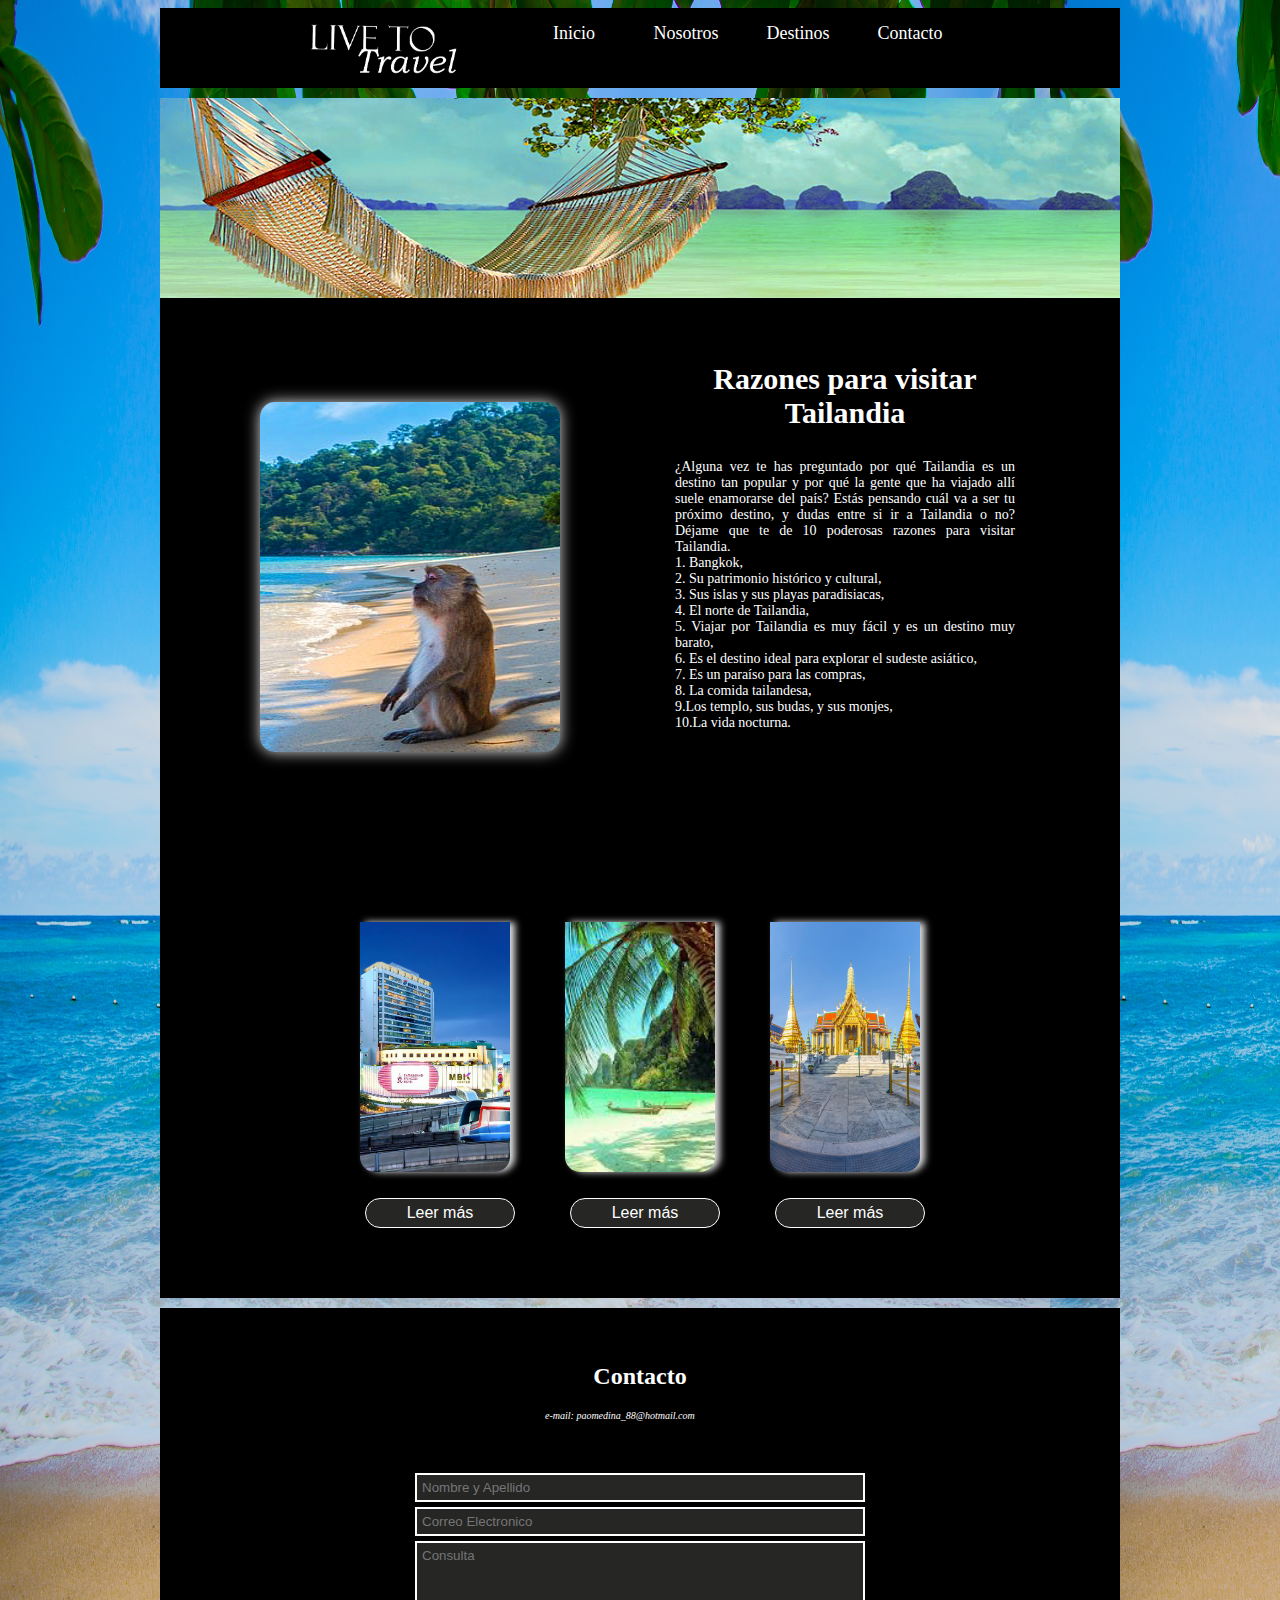
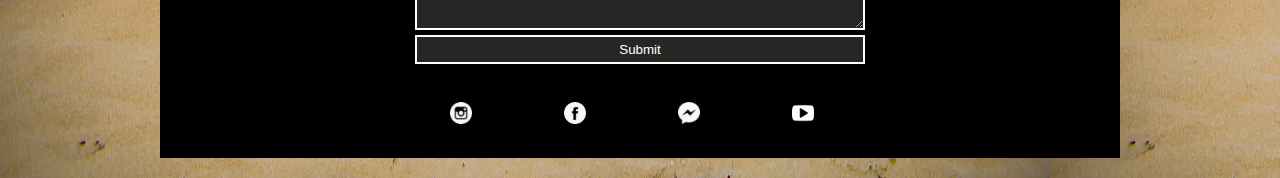
==== index.html @ 36bc2a65 "initial commit" ====
<!DOCTYPE html>
<html lang="en">

<head>
    <meta charset="UTF-8">
    <meta name="viewport" content="width=device-width, initial-scale=1.0">
    <meta http-equiv="X-UA-Compatible" content="ie=edge">
    <title>Página de Viaje</title>
    <link rel="stylesheet" type="text/css" href="estilo.css">
</head>

<body>
    <header id="cabecera">
        <div id="marca"><img src="./imagenes/marca.png" alt="Marca"></div>
        <nav id="botonera" class="menu">
            <ul>
                <li><a href="index.html">Inicio</a></li>
                <li><a href="nosotros.html">Nosotros</a></li>
                <li><a href="destinos.html">Destinos</a></li>
                <li><a href="index.html#contaco" title="ir al contaco">Contacto</a></li>
            </ul>
        </nav>
    </header>
    <section id="contenido">
        <aside id="imagen"><img src="./imagenes/imagen1.jpg" alt="Tailandia"></aside>
        <div id="imagen_izq"><img src="./imagenes/imgizq.png" alt="playa Tailandia"></div>
        <article id="texto_der">
            <h1>Razones para visitar Tailandia</h1>
            <p>¿Alguna vez te has preguntado por qué Tailandia es un destino tan popular y por qué la gente que ha
                viajado allí suele enamorarse del país? Estás pensando cuál va a ser tu próximo destino, y dudas entre
                si ir a Tailandia o no? Déjame que te de 10 poderosas razones para visitar Tailandia.
                <br>1. Bangkok,
                <br>2. Su patrimonio histórico y cultural,
                <br>3. Sus islas y sus playas paradisiacas,
                <br>4. El norte de Tailandia,
                <br>5. Viajar por Tailandia es muy fácil y es un destino muy barato,
                <br>6. Es el destino ideal para explorar el sudeste asiático,
                <br>7. Es un paraíso para las compras,
                <br>8. La comida tailandesa,
                <br>9.Los templo, sus budas, y sus monjes,
                <br>10.La vida nocturna.
            </p>
        </article>
        <section id="contenedor_izq">
            <div id="cont_izq_text">
                <h2>Bangkok</h2>
            </div>
            <div id="boton_izq"> <a href="#">Leer más</a></div> 
        </section>

        <section id="contenedor_cen">
            <div id="cont_cen_text">
                <h2>Playas</h2>
            </div>
            <div id="boton_cen"> <a href="#">Leer más</a></div> 
        </section>
        <section id="contenedor_der">
            <div id="cont_der_text">
                <h2>Templos</h2>
            </div>
            <div id="boton_der"> <a href="#">Leer más</a></div> 
        </section>

    </section>
    <footer>
            <article id="texto_contacto"><a id="contacto"></a>
            <h2>Contacto</h2>
            <a href="paomedina_88@hotmail.com"><p> e-mail: paomedina_88@hotmail.com</p></a>
        </article>
        <section id="contenedor_contacto">
            <div id="formulario">
                <form>
                    <input type="texto" name="nombre-apellido" placeholder="Nombre y Apellido" required>
                    <input type="email" name="correo" placeholder="Correo Electronico" required>
                    <textarea name="consulta" placeholder="Consulta" rows="5"></textarea>
                    <input type="submit">
                </form>
            </div>
        </section>
        <nav id="redes">
            <ul>
                <li><a href="#"><img src="./imagenes/instagram-blanco.png" alt="Instagram"></a></li>
                <li><a href="#"><img src="./imagenes/facebook-blanco.png" alt="facebook"></a></li>
                <li><a href="#"><img src="./imagenes/messenger-blanco.png" alt="messenger"></a></li>
                <li><a href="#"><img src="./imagenes/youtube-blanco.png" alt="youtube"></a></li>


            </ul>
        </nav>
    </footer>

</body>

</html>
---- estilo.css ----
body {
    background-size: 1050px 1800px;
    background-image: url(./imagen-fondo/background-2413074.jpg);
    font-family:Cambria, Cochin, Georgia, Times, 'Times New Roman', serif;
}
    
header { 
    width: 960px;
    height: 80px;
    background-color: rgb(0, 0, 0);
    margin-right: auto;
    margin-left: auto; 
    margin-bottom: 10px;
}
#marca {
    width: 150px;
    height: 80px;
    background-color: rgb(0, 0, 0);
    margin-left: 150px;
    float: left;
}
#marca img {
    width: 190px;
    height: 80px;
    margin-top: 10px;
}
nav {
    width:450px;
    height: 80px;
    background-color: rgb(0, 0, 0);
    margin-right: 150px;
    float:right;
    font-style: bold;
}
ul {
    margin: 0;
    padding: 0;
    list-style-type: none;
}
li a {
    width:108px;
    height: 80px;
    text-decoration: none;
    font-size: 18px; 
    line-height:50px;
    font-weight: italic; 
}
.menu li {
    display: inline;
}
.menu li a {   
    display:inline-block;    
    background-color: rgb(0, 0, 0);
    color: rgb(255, 255, 255);
    margin-bottom: 5px;
    text-align: center;
    border:none;
}
.menu li a:hover{
    background-color: rgba(255, 255, 255, 0.322);
 }
section {
    width: 960px;
    height: 1200px;
    background-color: rgb(0, 0, 0);
    margin-left: auto;
    margin-right: auto;
}
aside img {
    width: 960px;
    height:200px;
}
#imagen_izq img {
    width: 300px;
    height: 350px;
    background-color: rgb(0, 0, 0);
    margin-left: 100px;
    margin-top: 100px;
    margin-bottom: 70px;
    float: left;
    border-radius: 15px;
    box-shadow: 0px 0px 15px rgba(255, 255, 255, 0.876);
}
#texto_der {
    width: 350px;
    height: 450px;
    background-color: rgb(0, 0, 0);
    margin-right: 100px;
    margin-top: 50px;
    margin-bottom: 20px;
    float: right;
    color: white;
    box-sizing: border-box;
}
#texto_der h1 {
margin: 0px;
padding: 10px;
text-align: center;
font-size: 30px;
}
#texto_der p {   
padding: 5px;
text-align: justify;
font-size: 14px;
}
#contenedor_izq {
    width: 150px;
    height: 250px;
    background-color: rgb(0, 0, 0);
    margin-left: 200px;
    margin-top: 100px;
    margin-bottom: 100px;
    float: left;
    box-sizing: border-box;
    background-image: url("imagenes/bangkok1_edited.jpg");
    background-size: 150px 250px;
    border-radius: 0px 0px 15px 15px;
    box-shadow: 5px 0px 7px rgba(255, 255, 255, 0.876);
}
#cont_izq_text {
    color:white;
    text-align: center;
    font-size: 10px;
    margin-top:0px;
    padding: 2px;
    background-color: rgba(68, 68, 67, 0.438);
    opacity: 0;
}
#contenedor_izq:hover #cont_izq_text {
opacity: 1;
}
#boton_izq {
    display: block;
    margin-top: 230px;
    margin-bottom: 5px;
    margin-left: 5px;
    padding: 5px;
    width: 150px;
    box-sizing: border-box;
    background-color:rgba(93, 93, 90, 0.411);
    color: white;
    font-family: 'Franklin Gothic Medium', 'Arial Narrow', Arial, sans-serif;
    border-radius: 15px;
    text-align: center;
    border: 1px white solid;
    
}
#boton_izq a {
    text-decoration: none;
    color: white;
}
#boton_izq a:hover {
    opacity: 0.5;  
}
#contenedor_cen {
    width: 150px;
    height: 250px;
    background-color: rgb(0, 0, 0);
    margin-left: 55px;
    margin-top: 100px;
    margin-bottom: 100px;
    float: left;
    box-sizing: border-box;
    background-image: url("imagenes/playa_edited.jpg");
    background-size: 150px 250px;
    border-radius: 0px 0px 15px 15px;
    box-shadow: 5px 0px 7px rgba(255, 255, 255, 0.876);
}
#cont_cen_text {
    color:white;
    text-align: center;
    font-size: 10px;
    margin-top:0px;
    padding: 2px;
    background-color: rgba(68, 68, 67, 0.438);
    opacity: 0;
}
#contenedor_cen:hover #cont_cen_text {
    opacity: 1;
    }
#boton_cen {
     display: block;
     margin-top: 230px;
     margin-bottom: 5px;
     margin-left: 5px;
     padding: 5px;
     width: 150px;
     box-sizing: border-box;
     background-color:rgba(93, 93, 90, 0.411);
     color: white;
     font-family: 'Franklin Gothic Medium', 'Arial Narrow', Arial, sans-serif;
     border-radius: 15px;
     text-align: center;
     border: 1px white solid;
        
    }
    #boton_cen a {
        text-decoration: none;
        color: white;
    }
    #boton_cen a:hover {
        opacity: 0.5;
    }
#contenedor_der {
    width: 150px;
    height: 250px;
    background-color: rgb(0, 0, 0);
    margin-left: 55px;
    margin-right:200px; 
    margin-top: 100px;
    margin-bottom: 100px;
    float:right;
    box-sizing: border-box;
    background-image: url("imagenes/templo_edited.jpg");
    background-size: 150px 250px;
    border-radius: 0px 0px 15px 15px;
    box-shadow: 5px 0px 7px rgba(255, 255, 255, 0.876);
}
#cont_der_text {
    color:white;
    text-align: center;
    font-size: 10px;
    margin-top:0px;
    padding: 2px;
    background-color: rgba(68, 68, 67, 0.438);
    opacity: 0;  
}
#contenedor_der:hover #cont_der_text {
    opacity: 1;
}
 #boton_der {
    display: block;
    margin-top: 230px;
    margin-bottom: 5px;
    margin-left: 5px;
    padding: 5px;
    width: 150px;
    box-sizing: border-box;
    background-color:rgba(93, 93, 90, 0.411);
    color: white;
    font-family: 'Franklin Gothic Medium', 'Arial Narrow', Arial, sans-serif;
    border-radius: 15px;
    text-align: center;
    border: 1px white solid;
        
    }
    #boton_der a {
        text-decoration: none;
        color: white;
    }
    #boton_der a:hover {
        opacity: 0.5;
    }

#cont-dest {
    color: white;
    background-color:rgba(255, 255, 255, 0.322);
    width: 960px;
    height: 50px;
    box-sizing: border-box;
}
#cont-dest h2 {
    margin-top:10px;
    margin-bottom: auto;
    margin-left: 15px;
    padding: 5px;
}
#destino, #video {
    width: 50%;
    float: left;
}
#video {
 margin-top: 0px;
 margin-left: 20px;
}
#destino {
    color: white;
    font-size: 15px;
    width: 400px;
    box-sizing: border-box;
    padding: 10px;
    margin-left: 25px;
    float: left;
    
}
#galeria{
    width: 960px;
    height: 350px;
    float: left;
    margin-top: 50px;
}
#cont_foto_1{
    width: 280px;
    height: 200px;
    margin-bottom: 50px;
    margin-left: 20px;
    margin-right:10px;
    margin-top: 35px;
    background-image:url("imagenes/cont_1_edited.jpg");
    background-size: 280px 200px;
    float: left;
    box-sizing: border-box;
    border-radius: 15px;
    box-shadow: 5px 0px 5px rgba(255, 255, 255, 0.876);

}
#cont_foto_1 img {
    border-radius: 15px;
    box-shadow: 5px 0px 5px rgba(255, 255, 255, 0.876);
   
}
#cont_info_1{
    color:white;
    background-color: rgba(68, 68, 67, 0.705);
    width: 280px;
    height: 200px;
    float: left;
    box-sizing: border-box;
    border-radius: 15px;
    text-align: center;
    opacity: 0;
}
#cont_foto_1:hover #cont_info_1{
    opacity: 1;
}

#boton_cont_1 a {
    text-decoration: none;
    color: white;
}
#cont_foto_2{
    width: 280px;
    height: 200px;
    margin-bottom: 50px;
    margin-left: 20px;
    margin-right:10px;
    margin-top: 35px;
    background-image:url("imagenes/cont_2_edited.jpg");
    background-size: 280px 200px;
    float: left;
    box-sizing: border-box;
    border-radius: 15px;
    box-shadow: 5px 0px 5px rgba(255, 255, 255, 0.876);
}
#cont_foto_2 img {
    border-radius: 15px;
    box-shadow: 5px 0px 5px rgba(255, 255, 255, 0.876);
}
#cont_info_2{
    color:white;
    background-color: rgba(68, 68, 67, 0.705);
    width: 280px;
    height: 200px;
    float: left;
    box-sizing: border-box;
    border-radius: 15px;
    text-align: center;
    opacity: 0;
}
#cont_foto_2:hover #cont_info_2{
    opacity: 1;
}

#boton_cont_2 a {
    text-decoration: none;
    color: white;
}
   
#cont_foto_3{
    width: 280px;
    height: 200px;
    margin-bottom: 50px;
    margin-left: 10px;
    margin-right:30px;
    margin-top: 35px;
    background-image:url("imagenes/cont_3_edited.jpg");
    background-size: 280px 200px;
    float: right;
    box-sizing: border-box;
    border-radius: 15px;
    box-shadow: 5px 0px 5px rgba(255, 255, 255, 0.876);
}
#cont_foto_3 img {
    border-radius: 15px;
    box-shadow: 5px 0px 5px rgba(255, 255, 255, 0.876);
}
#cont_info_3{
    color:white;
    background-color: rgba(68, 68, 67, 0.705);
    width: 280px;
    height: 200px;
    float: right;
    box-sizing: border-box;
    border-radius: 15px;
    text-align: center;
    opacity: 0;
}
#cont_foto_3:hover #cont_info_3{
    opacity: 1;
}

#boton_cont_3 a {
    text-decoration: none;
    color: white;
}

footer {   
    width: 960px;
    height: 450px;
    background-color: rgb(0, 0, 0);
    margin-left: auto;
    margin-right: auto;
    margin-top: 10px;
}
#texto_contacto {
    width:200px;
    height: 100px;
    background-color: rgb(0, 0, 0);
    margin-left: 380px;
    margin-right: 380px;
    margin-top: 50px;
    float: left;
    color: white;
    box-sizing: border-box;
}
#texto_contacto h2 {
    padding: 5px;
    text-align: center;
    margin: 0px;
    font-style: normal;
}
#texto_contacto p {
    padding: 5px;
    text-align: justify;
    font-size: 10px;
    font-style: italic;
    text-decoration: none;
    color: white;
}
#texto_contacto a {
    text-decoration: none;
}
#contenedor_contacto {
    width: 460px;
    height: 200px;
    background-color:black;
    margin-left: 250px;
    margin-right: 250px;
    margin-top: 10px;
    float: left;
}
#formulario{
    width: 500px;
    height: 200px;
}
input, textarea {
    display: block;
    margin-top: 5px;
    margin-bottom: 5px;
    margin-left: 5px;
    padding: 5px;
    width: 450px;
    box-sizing: border-box;
    background-color:rgba(93, 93, 90, 0.411);
    border: 2px white solid;
    color: white;
    font-family: 'Franklin Gothic Medium', 'Arial Narrow', Arial, sans-serif;
}
input[type=submit]:hover {
    background-color: rgba(255, 255, 255, 0.322);
}
#redes {
    width: 460px;
    height: 50px;
    background-color:  rgba(0, 0, 0, 0.712);
    margin-left: 250px;
    margin-right: 250px;
    margin-top: 20px;
    float:left;
    box-sizing: border-box;
}
#redes img {
    width: 22px; 
}
#redes li {
    display: inline;
    clear: both;
}
#redes li a {   
    display:inline-block;
    clear:both;
    width: 65px;
    padding: 5px;
    padding-left:40px;
}
#redes img:hover {
width: 26px;
}
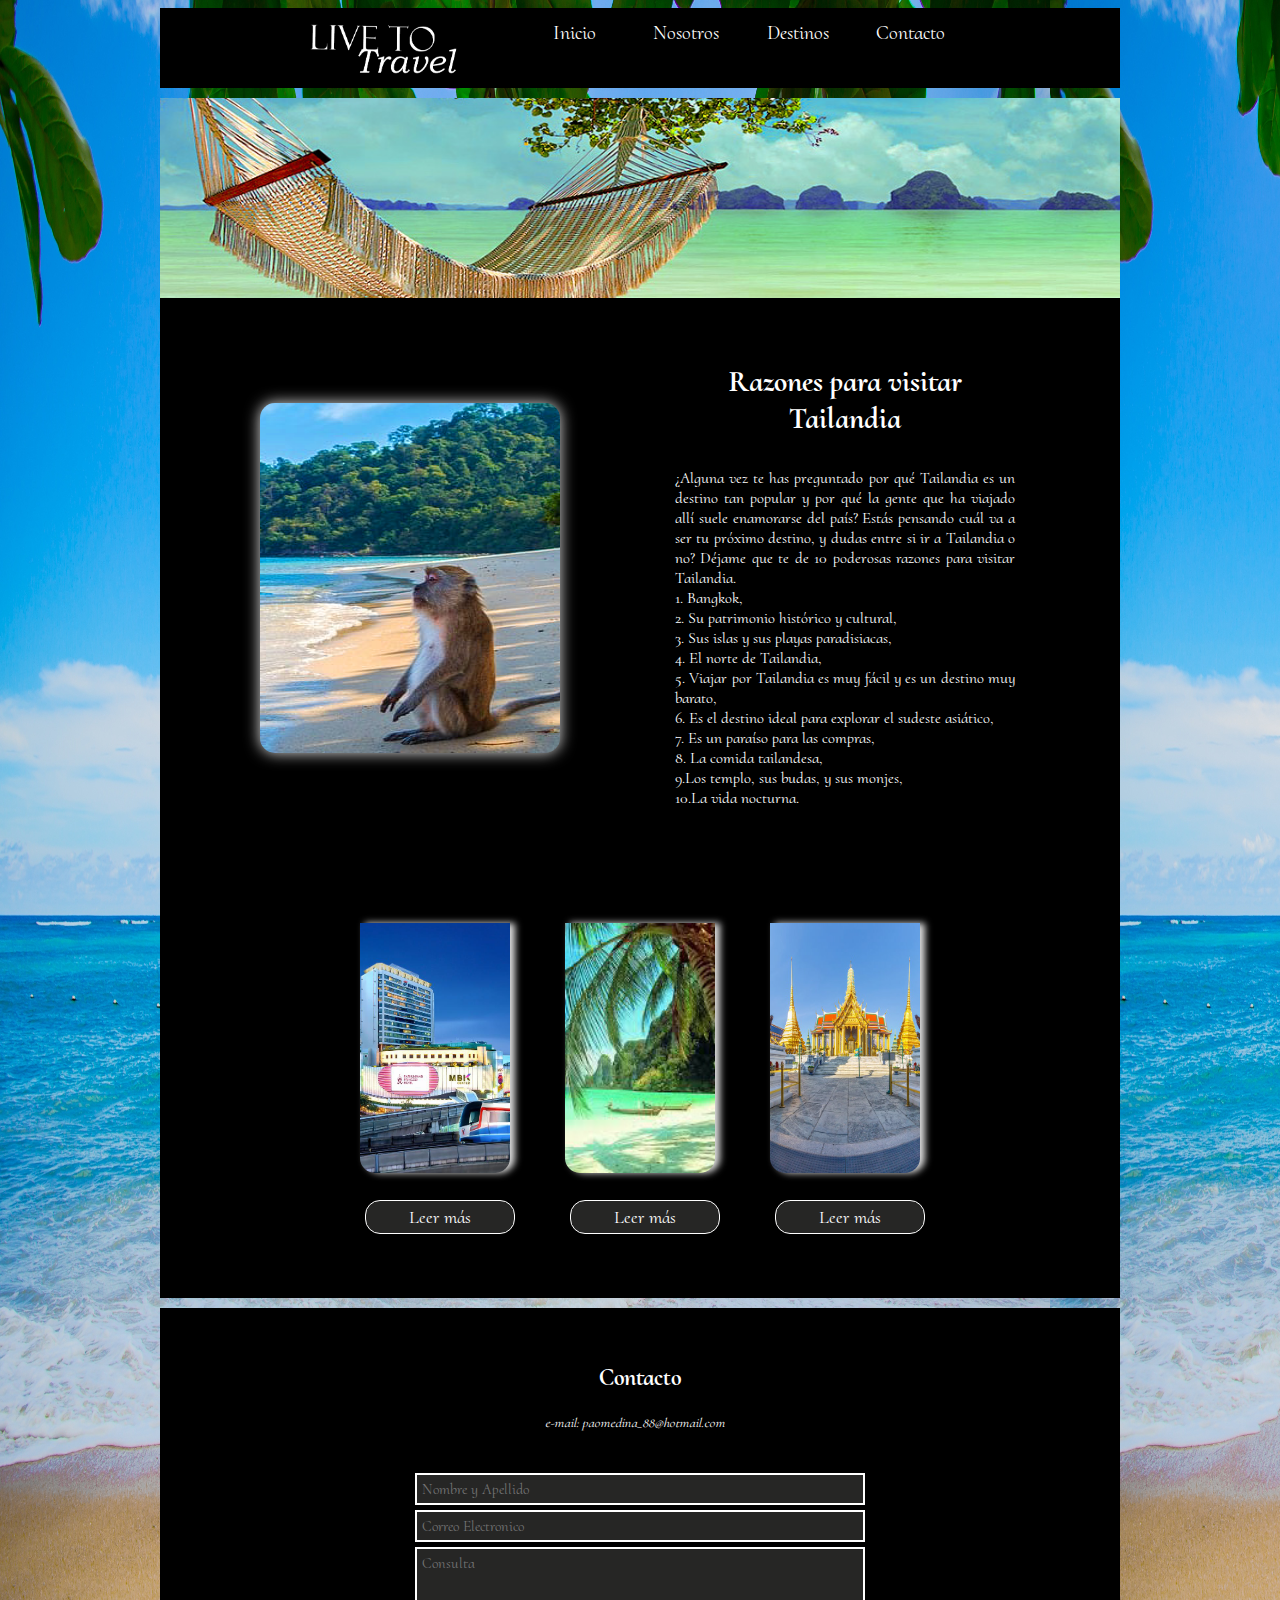
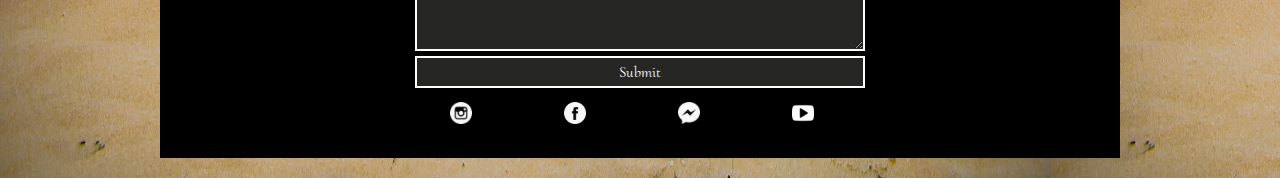
==== commit d9a690c7: "antes de responsive" ====
--- a/index.html
+++ b/index.html
@@ -7,6 +7,7 @@
     <meta http-equiv="X-UA-Compatible" content="ie=edge">
     <title>Página de Viaje</title>
     <link rel="stylesheet" type="text/css" href="estilo.css">
+    <link href="https://fonts.googleapis.com/css?family=Cormorant+Upright&display=swap" rel="stylesheet">
 </head>
 
 <body>
@@ -17,7 +18,7 @@
                 <li><a href="index.html">Inicio</a></li>
                 <li><a href="nosotros.html">Nosotros</a></li>
                 <li><a href="destinos.html">Destinos</a></li>
-                <li><a href="index.html#contaco" title="ir al contaco">Contacto</a></li>
+                <li><a href="index.html#contacto" title="ir al contaco">Contacto</a></li>
             </ul>
         </nav>
     </header>
@@ -45,29 +46,31 @@
             <div id="cont_izq_text">
                 <h2>Bangkok</h2>
             </div>
-            <div id="boton_izq"> <a href="#">Leer más</a></div> 
+            <div id="boton_izq"> <a href="#">Leer más</a></div>
         </section>
 
         <section id="contenedor_cen">
             <div id="cont_cen_text">
                 <h2>Playas</h2>
             </div>
-            <div id="boton_cen"> <a href="#">Leer más</a></div> 
+            <div id="boton_cen"> <a href="#">Leer más</a></div>
         </section>
         <section id="contenedor_der">
             <div id="cont_der_text">
                 <h2>Templos</h2>
             </div>
-            <div id="boton_der"> <a href="#">Leer más</a></div> 
+            <div id="boton_der"> <a href="#">Leer más</a></div>
         </section>
 
     </section>
     <footer>
-            <article id="texto_contacto"><a id="contacto"></a>
+        <article id="texto_contacto"><a id="contacto"></a>
             <h2>Contacto</h2>
-            <a href="paomedina_88@hotmail.com"><p> e-mail: paomedina_88@hotmail.com</p></a>
+            <a href="paomedina_88@hotmail.com">
+                <p> e-mail: paomedina_88@hotmail.com</p>
+            </a>
         </article>
-        <section id="contenedor_contacto">
+        <section id="contenedor_contacto"><a name= "contacto"></a>
             <div id="formulario">
                 <form>
                     <input type="texto" name="nombre-apellido" placeholder="Nombre y Apellido" required>
--- a/estilo.css
+++ b/estilo.css
@@ -1,9 +1,8 @@
 body {
     background-size: 1050px 1800px;
     background-image: url(./imagen-fondo/background-2413074.jpg);
-    font-family:Cambria, Cochin, Georgia, Times, 'Times New Roman', serif;
-}
-    
+    font-family: 'Cormorant Upright', serif;
+}   
 header { 
     width: 960px;
     height: 80px;
@@ -41,9 +40,9 @@
     width:108px;
     height: 80px;
     text-decoration: none;
-    font-size: 18px; 
+    font-size: 20px; 
     line-height:50px;
-    font-weight: italic; 
+    font-weight: italic;
 }
 .menu li {
     display: inline;
@@ -90,7 +89,7 @@
     margin-bottom: 20px;
     float: right;
     color: white;
-    box-sizing: border-box;
+    box-sizing: border-box
 }
 #texto_der h1 {
 margin: 0px;
@@ -101,21 +100,22 @@
 #texto_der p {   
 padding: 5px;
 text-align: justify;
-font-size: 14px;
+font-size: 16px;
+font-style: normal;
 }
 #contenedor_izq {
-    width: 150px;
-    height: 250px;
-    background-color: rgb(0, 0, 0);
-    margin-left: 200px;
-    margin-top: 100px;
-    margin-bottom: 100px;
-    float: left;
-    box-sizing: border-box;
-    background-image: url("imagenes/bangkok1_edited.jpg");
-    background-size: 150px 250px;
-    border-radius: 0px 0px 15px 15px;
-    box-shadow: 5px 0px 7px rgba(255, 255, 255, 0.876);
+width: 150px;
+height: 250px;
+background-color: rgb(0, 0, 0);
+margin-left: 200px;
+margin-top: 100px;
+margin-bottom: 100px;
+float: left;
+box-sizing: border-box;
+background-image: url("imagenes/bangkok1_edited.jpg");
+background-size: 150px 250px;
+border-radius: 0px 0px 15px 15px;
+box-shadow: 5px 0px 7px rgba(255, 255, 255, 0.876);
 }
 #cont_izq_text {
     color:white;
@@ -127,7 +127,7 @@
     opacity: 0;
 }
 #contenedor_izq:hover #cont_izq_text {
-opacity: 1;
+    opacity: 1;
 }
 #boton_izq {
     display: block;
@@ -139,11 +139,11 @@
     box-sizing: border-box;
     background-color:rgba(93, 93, 90, 0.411);
     color: white;
-    font-family: 'Franklin Gothic Medium', 'Arial Narrow', Arial, sans-serif;
+    font-family: 'Cormorant Upright', serif;
+    font-size: 18px;
     border-radius: 15px;
     text-align: center;
     border: 1px white solid;
-    
 }
 #boton_izq a {
     text-decoration: none;
@@ -177,7 +177,7 @@
 }
 #contenedor_cen:hover #cont_cen_text {
     opacity: 1;
-    }
+}
 #boton_cen {
      display: block;
      margin-top: 230px;
@@ -188,19 +188,19 @@
      box-sizing: border-box;
      background-color:rgba(93, 93, 90, 0.411);
      color: white;
-     font-family: 'Franklin Gothic Medium', 'Arial Narrow', Arial, sans-serif;
+     font-family: 'Cormorant Upright', serif;
+     font-size: 18px;
      border-radius: 15px;
      text-align: center;
-     border: 1px white solid;
-        
-    }
-    #boton_cen a {
-        text-decoration: none;
-        color: white;
-    }
-    #boton_cen a:hover {
-        opacity: 0.5;
-    }
+     border: 1px white solid;       
+}
+#boton_cen a {
+    text-decoration: none;
+    color: white;
+}
+#boton_cen a:hover {
+    opacity: 0.5;
+}
 #contenedor_der {
     width: 150px;
     height: 250px;
@@ -238,20 +238,19 @@
     box-sizing: border-box;
     background-color:rgba(93, 93, 90, 0.411);
     color: white;
-    font-family: 'Franklin Gothic Medium', 'Arial Narrow', Arial, sans-serif;
+    font-family: 'Cormorant Upright', serif;
+    font-size: 18px;
     border-radius: 15px;
     text-align: center;
     border: 1px white solid;
-        
-    }
-    #boton_der a {
-        text-decoration: none;
-        color: white;
-    }
-    #boton_der a:hover {
-        opacity: 0.5;
-    }
-
+}
+ #boton_der a {
+    text-decoration: none;
+    color: white;
+}
+#boton_der a:hover {
+    opacity: 0.5;
+}
 #cont-dest {
     color: white;
     background-color:rgba(255, 255, 255, 0.322);
@@ -275,39 +274,36 @@
 }
 #destino {
     color: white;
-    font-size: 15px;
+    font-size: 16px;
     width: 400px;
     box-sizing: border-box;
     padding: 10px;
     margin-left: 25px;
-    float: left;
-    
+    float: left;   
 }
 #galeria{
     width: 960px;
-    height: 350px;
+    height: 300px;
     float: left;
     margin-top: 50px;
 }
 #cont_foto_1{
     width: 280px;
     height: 200px;
-    margin-bottom: 50px;
+    margin-bottom: 30px;
     margin-left: 20px;
     margin-right:10px;
-    margin-top: 35px;
+    margin-top: 15px;
     background-image:url("imagenes/cont_1_edited.jpg");
     background-size: 280px 200px;
     float: left;
     box-sizing: border-box;
     border-radius: 15px;
     box-shadow: 5px 0px 5px rgba(255, 255, 255, 0.876);
-
 }
 #cont_foto_1 img {
     border-radius: 15px;
-    box-shadow: 5px 0px 5px rgba(255, 255, 255, 0.876);
-   
+    box-shadow: 5px 0px 5px rgba(255, 255, 255, 0.876); 
 }
 #cont_info_1{
     color:white;
@@ -323,7 +319,6 @@
 #cont_foto_1:hover #cont_info_1{
     opacity: 1;
 }
-
 #boton_cont_1 a {
     text-decoration: none;
     color: white;
@@ -331,10 +326,10 @@
 #cont_foto_2{
     width: 280px;
     height: 200px;
-    margin-bottom: 50px;
+    margin-bottom: 30px;
     margin-left: 20px;
     margin-right:10px;
-    margin-top: 35px;
+    margin-top: 15px;
     background-image:url("imagenes/cont_2_edited.jpg");
     background-size: 280px 200px;
     float: left;
@@ -346,7 +341,7 @@
     border-radius: 15px;
     box-shadow: 5px 0px 5px rgba(255, 255, 255, 0.876);
 }
-#cont_info_2{
+#cont_info_2 {
     color:white;
     background-color: rgba(68, 68, 67, 0.705);
     width: 280px;
@@ -357,22 +352,20 @@
     text-align: center;
     opacity: 0;
 }
-#cont_foto_2:hover #cont_info_2{
-    opacity: 1;
-}
-
+#cont_foto_2:hover #cont_info_2 {
+    opacity: 1;
+}
 #boton_cont_2 a {
     text-decoration: none;
     color: white;
 }
-   
-#cont_foto_3{
+#cont_foto_3 {
     width: 280px;
     height: 200px;
-    margin-bottom: 50px;
+    margin-bottom: 30px;
     margin-left: 10px;
     margin-right:30px;
-    margin-top: 35px;
+    margin-top: 15px;
     background-image:url("imagenes/cont_3_edited.jpg");
     background-size: 280px 200px;
     float: right;
@@ -384,7 +377,7 @@
     border-radius: 15px;
     box-shadow: 5px 0px 5px rgba(255, 255, 255, 0.876);
 }
-#cont_info_3{
+#cont_info_3 {
     color:white;
     background-color: rgba(68, 68, 67, 0.705);
     width: 280px;
@@ -398,12 +391,165 @@
 #cont_foto_3:hover #cont_info_3{
     opacity: 1;
 }
-
 #boton_cont_3 a {
     text-decoration: none;
     color: white;
 }
-
+#nosotros_text {
+    color: white;
+    margin-top: 25px;
+    margin-left: 30px;
+    margin-right: 30px;
+    margin-bottom: 10px;
+    font-size: 17px;
+    text-align: justify;
+}
+#nosotros_text_2{
+    color: white;
+    margin-top: 5px;
+    margin-left: 30px;
+    margin-right: 30px;
+    margin-bottom: 5px;
+    font-size: 17px;
+    text-align: justify;
+}
+#nosotros_text_3 {
+    color: white;
+    margin-top: 5px;
+    margin-left: 30px;
+    margin-right: 30px;
+    margin-bottom: 5px;
+    font-size: 17px;
+    text-align: justify;
+}
+#nos_foto_izq {
+    background-image: url(./imagenes/leo2_edited.jpg);
+    background-size: 400px 200px;
+    float: left;
+    width: 400px;
+    height:200px ;
+    margin-top: 25px;
+    margin-left: 40px;
+    margin-bottom: 20px;
+    box-sizing: border-box;
+    border-radius: 15px;
+    box-shadow: 5px 0px 5px rgba(255, 255, 255, 0.876);
+}
+#nos_info_1 {
+    color:rgb(255, 255, 255);
+    background-color: rgba(68, 68, 67, 0.705);
+    width: 400px;
+    height: 200px;
+    float: left;
+    box-sizing: border-box;
+    border-radius: 15px;
+    text-align: center;
+    opacity: 0;
+}
+#nos_foto_izq:hover #nos_info_1{
+    opacity: 1;
+}
+#nos_info_1 p {
+    margin-left:5px;
+    margin-right: 5px;
+    font-style: italic;
+    margin-top: 100px;
+}
+#nos_foto_der {
+    background-image: url(./imagenes/pao3_edited.jpg);
+    background-size: 400px 200px;
+    float: left;
+    width: 400px;
+    height:200px ;
+    margin-top: 25px;
+    margin-left: 70px;
+    margin-bottom: 20px;
+    margin-right: 40px;
+    box-sizing: border-box;
+    border-radius: 15px;
+    box-shadow: 5px 0px 5px rgba(255, 255, 255, 0.876);
+}
+#nos_info_2 {
+    color:rgb(255, 255, 255);
+    background-color: rgba(68, 68, 67, 0.705);
+    width: 400px;
+    height: 200px;
+    float: left;
+    box-sizing: border-box;
+    border-radius: 15px;
+    text-align: center;
+    opacity: 0;
+}
+#nos_foto_der:hover #nos_info_2 {
+    opacity: 1;
+}
+#nos_info_2 p {
+    margin-left:5px;
+    margin-right: 5px;
+    font-style: italic;
+    margin-top: 100px;
+}
+#nos_fotos {
+    width: 960px;
+    height: 200px;
+    margin-bottom: 20px;
+    margin-left: 20px;
+    margin-top: 30px;
+    float: left;
+    box-sizing: border-box;
+    display: block;
+}
+#nos_foto1 {
+    background-image: url(./imagenes/8_edited.jpg);
+    background-size: 150px 200px;
+    width: 150px;
+    height: 200px;
+    float: left;
+    margin-left: 20px;
+    margin-bottom: 20px;
+    margin-right: 16px;
+    border-radius: 15px;
+}
+#nos_foto2 {
+    background-image: url(./imagenes/7_edited.jpg);
+    background-size: 150px 200px;
+    width: 150px;
+    height: 200px;
+    float: left;
+    border-radius: 15px;
+    margin-right: 16px;
+    margin-left: 16px;
+}
+#nos_foto3 {
+    background-image: url(./imagenes/1edited.jpg);
+    background-size: 150px 200px;
+    width: 150px;
+    height: 200px;
+    float: left;
+    border-radius: 15px;
+    margin-right: 16px;
+    margin-left: 16px
+}
+#nos_foto4 {
+    background-image: url(./imagenes/2_edited.jpg);
+    background-size: 150px 200px;
+    width: 150px;
+    height: 200px;
+    float: left;
+    border-radius: 15px;
+    margin-left: 16px;
+    margin-right: 16px;
+}
+#nos_foto5 {
+    background-image: url(./imagenes/5_edited.jpg);
+    background-size: 150px 200px;
+    width: 150px;
+    height: 200px;
+    float: left;
+    border-radius: 15px;
+    margin-left: 16px;
+    margin-right: 20px;
+}
 footer {   
     width: 960px;
     height: 450px;
@@ -432,7 +578,7 @@
 #texto_contacto p {
     padding: 5px;
     text-align: justify;
-    font-size: 10px;
+    font-size: 13px;
     font-style: italic;
     text-decoration: none;
     color: white;
@@ -464,7 +610,9 @@
     background-color:rgba(93, 93, 90, 0.411);
     border: 2px white solid;
     color: white;
-    font-family: 'Franklin Gothic Medium', 'Arial Narrow', Arial, sans-serif;
+    font-family: 'Cormorant Upright', serif;
+    font-style: bold;
+    font-size: 15px;
 }
 input[type=submit]:hover {
     background-color: rgba(255, 255, 255, 0.322);
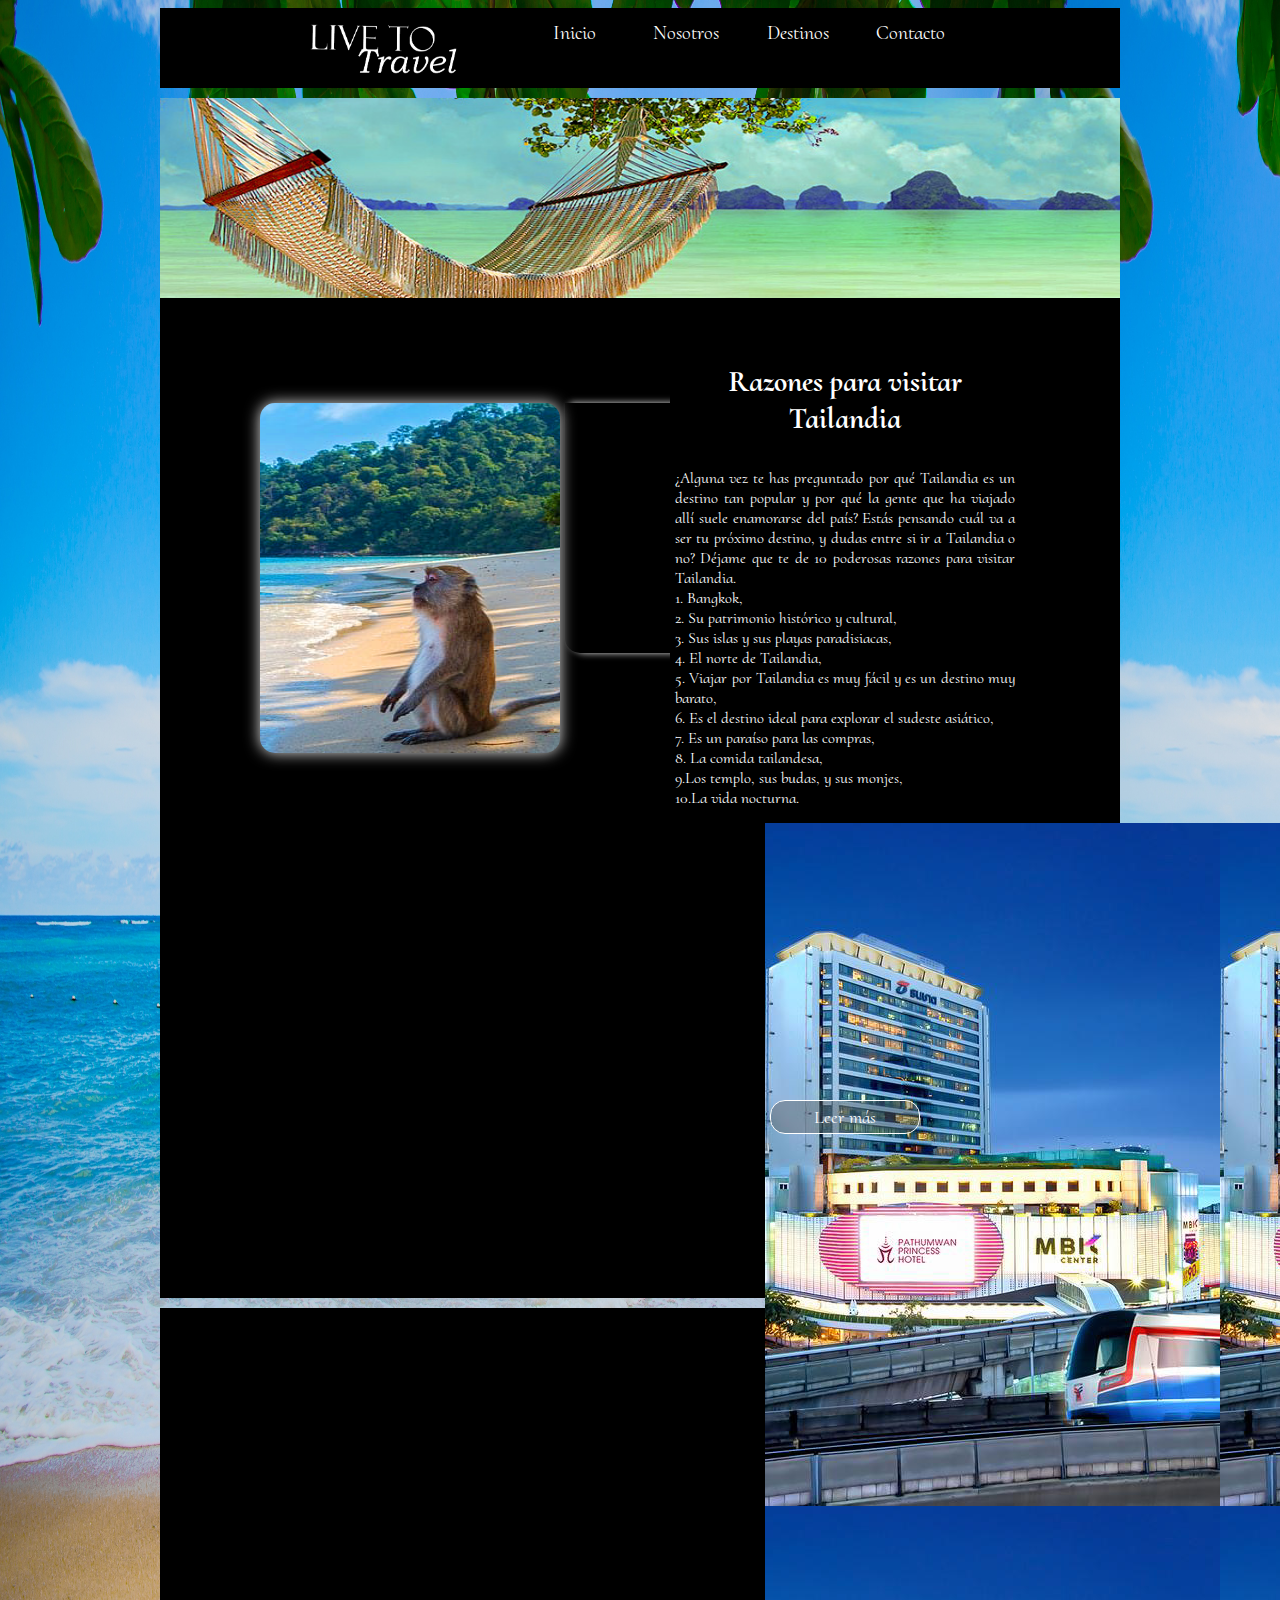
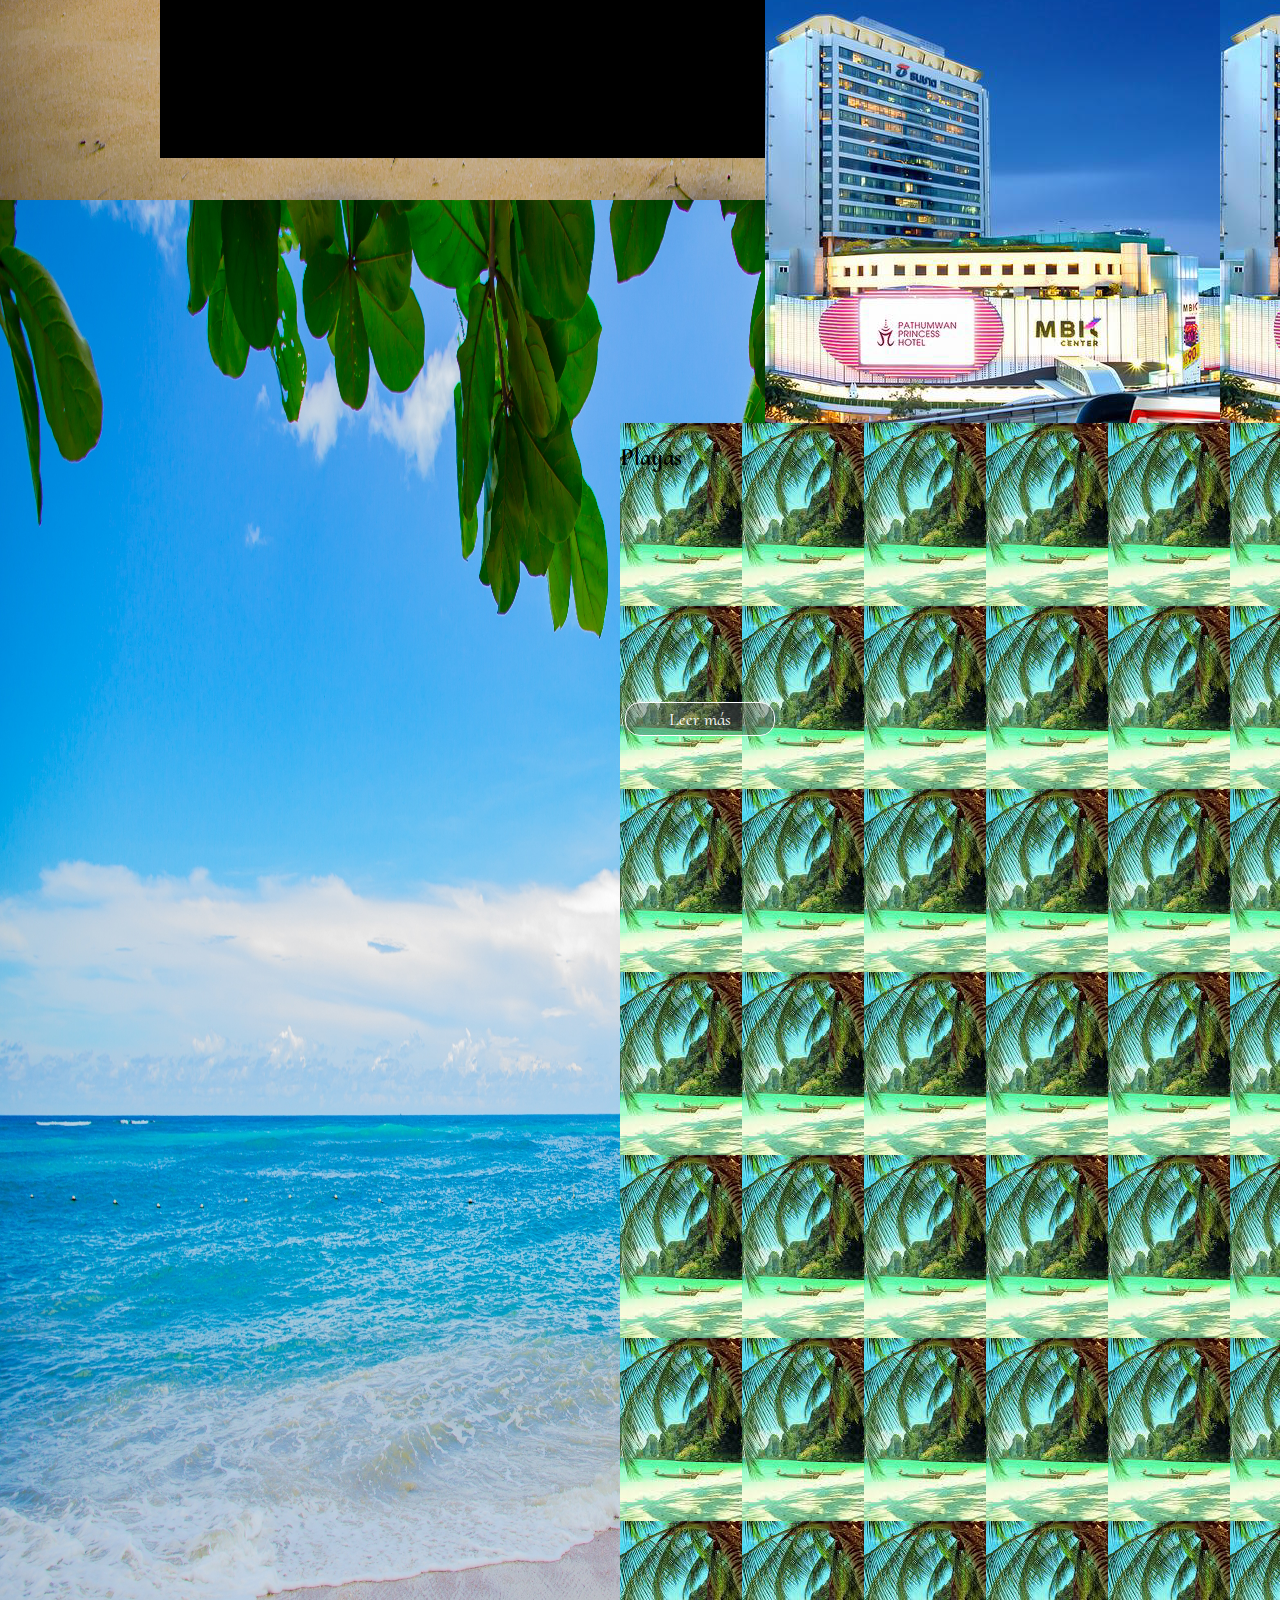
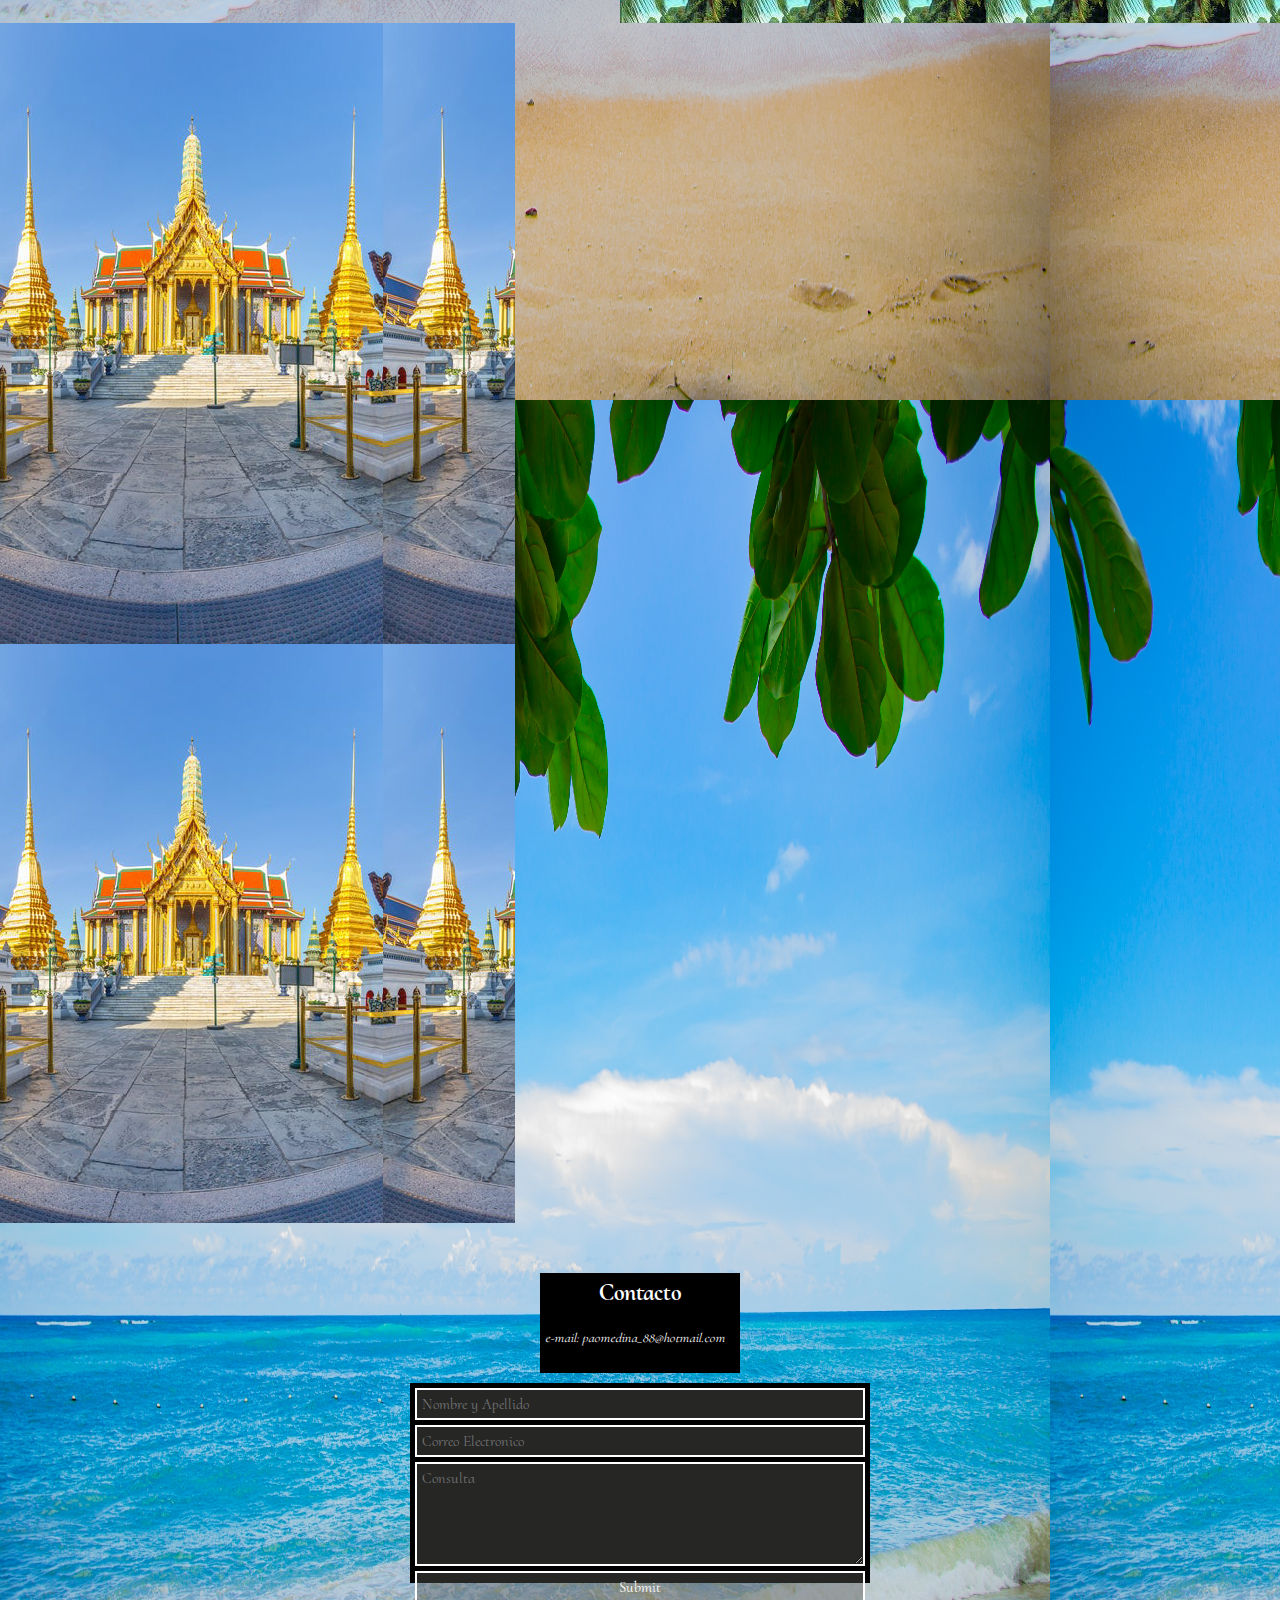
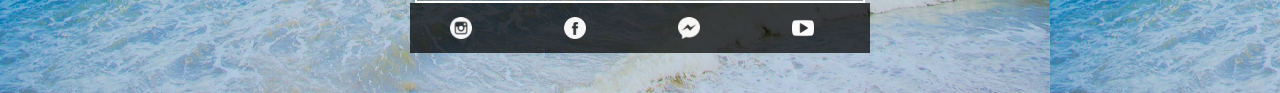
==== commit f6d91bb9: "cont index" ====
--- a/index.html
+++ b/index.html
@@ -42,6 +42,7 @@
                 <br>10.La vida nocturna.
             </p>
         </article>
+        <section id="contenedores_index">
         <section id="contenedor_izq">
             <div id="cont_izq_text">
                 <h2>Bangkok</h2>
@@ -60,6 +61,7 @@
                 <h2>Templos</h2>
             </div>
             <div id="boton_der"> <a href="#">Leer más</a></div>
+        </section>
         </section>
 
     </section>
--- a/estilo.css
+++ b/estilo.css
@@ -92,32 +92,34 @@
     box-sizing: border-box
 }
 #texto_der h1 {
-margin: 0px;
-padding: 10px;
-text-align: center;
-font-size: 30px;
+    margin: 0px;
+    padding: 10px;
+    text-align: center;
+    font-size: 30px;
 }
 #texto_der p {   
-padding: 5px;
-text-align: justify;
-font-size: 16px;
-font-style: normal;
+    padding: 5px;
+    text-align: justify;
+    font-size: 16px;
+    font-style: normal;
+}
+#contenedores_index{
+    width: 150px;
+    height: 250px;
+    background-color: rgb(0, 0, 0);
+    margin-top: 100px;
+    margin-bottom: 100px;
+    border-radius: 0px 0px 15px 15px;
+    box-shadow: 5px 0px 7px rgba(255, 255, 255, 0.876);
+    box-sizing: border-box;
+    background-size: 150px 250px;
 }
 #contenedor_izq {
-width: 150px;
-height: 250px;
-background-color: rgb(0, 0, 0);
-margin-left: 200px;
-margin-top: 100px;
-margin-bottom: 100px;
-float: left;
-box-sizing: border-box;
-background-image: url("imagenes/bangkok1_edited.jpg");
-background-size: 150px 250px;
-border-radius: 0px 0px 15px 15px;
-box-shadow: 5px 0px 7px rgba(255, 255, 255, 0.876);
-}
-#cont_izq_text {
+    margin-left: 200px;
+    float: left;
+    background-image: url("imagenes/bangkok1_edited.jpg");  
+}
+#cont_izq_text,#cont_cent_text, #cont_der_text {
     color:white;
     text-align: center;
     font-size: 10px;
@@ -129,7 +131,7 @@
 #contenedor_izq:hover #cont_izq_text {
     opacity: 1;
 }
-#boton_izq {
+#boton_izq, #boton_cen, #boton_der {
     display: block;
     margin-top: 230px;
     margin-bottom: 5px;
@@ -145,7 +147,7 @@
     text-align: center;
     border: 1px white solid;
 }
-#boton_izq a {
+#boton_izq a,#boton_cen a,#boton_der a {
     text-decoration: none;
     color: white;
 }
@@ -153,100 +155,24 @@
     opacity: 0.5;  
 }
 #contenedor_cen {
-    width: 150px;
-    height: 250px;
-    background-color: rgb(0, 0, 0);
     margin-left: 55px;
-    margin-top: 100px;
-    margin-bottom: 100px;
-    float: left;
-    box-sizing: border-box;
+    float: left;
     background-image: url("imagenes/playa_edited.jpg");
-    background-size: 150px 250px;
-    border-radius: 0px 0px 15px 15px;
-    box-shadow: 5px 0px 7px rgba(255, 255, 255, 0.876);
-}
-#cont_cen_text {
-    color:white;
-    text-align: center;
-    font-size: 10px;
-    margin-top:0px;
-    padding: 2px;
-    background-color: rgba(68, 68, 67, 0.438);
-    opacity: 0;
 }
 #contenedor_cen:hover #cont_cen_text {
     opacity: 1;
-}
-#boton_cen {
-     display: block;
-     margin-top: 230px;
-     margin-bottom: 5px;
-     margin-left: 5px;
-     padding: 5px;
-     width: 150px;
-     box-sizing: border-box;
-     background-color:rgba(93, 93, 90, 0.411);
-     color: white;
-     font-family: 'Cormorant Upright', serif;
-     font-size: 18px;
-     border-radius: 15px;
-     text-align: center;
-     border: 1px white solid;       
-}
-#boton_cen a {
-    text-decoration: none;
-    color: white;
 }
 #boton_cen a:hover {
     opacity: 0.5;
 }
 #contenedor_der {
-    width: 150px;
-    height: 250px;
-    background-color: rgb(0, 0, 0);
     margin-left: 55px;
     margin-right:200px; 
-    margin-top: 100px;
-    margin-bottom: 100px;
     float:right;
-    box-sizing: border-box;
     background-image: url("imagenes/templo_edited.jpg");
-    background-size: 150px 250px;
-    border-radius: 0px 0px 15px 15px;
-    box-shadow: 5px 0px 7px rgba(255, 255, 255, 0.876);
-}
-#cont_der_text {
-    color:white;
-    text-align: center;
-    font-size: 10px;
-    margin-top:0px;
-    padding: 2px;
-    background-color: rgba(68, 68, 67, 0.438);
-    opacity: 0;  
 }
 #contenedor_der:hover #cont_der_text {
     opacity: 1;
-}
- #boton_der {
-    display: block;
-    margin-top: 230px;
-    margin-bottom: 5px;
-    margin-left: 5px;
-    padding: 5px;
-    width: 150px;
-    box-sizing: border-box;
-    background-color:rgba(93, 93, 90, 0.411);
-    color: white;
-    font-family: 'Cormorant Upright', serif;
-    font-size: 18px;
-    border-radius: 15px;
-    text-align: center;
-    border: 1px white solid;
-}
- #boton_der a {
-    text-decoration: none;
-    color: white;
 }
 #boton_der a:hover {
     opacity: 0.5;
@@ -642,5 +568,5 @@
     padding-left:40px;
 }
 #redes img:hover {
-width: 26px;
+    width: 26px;
 }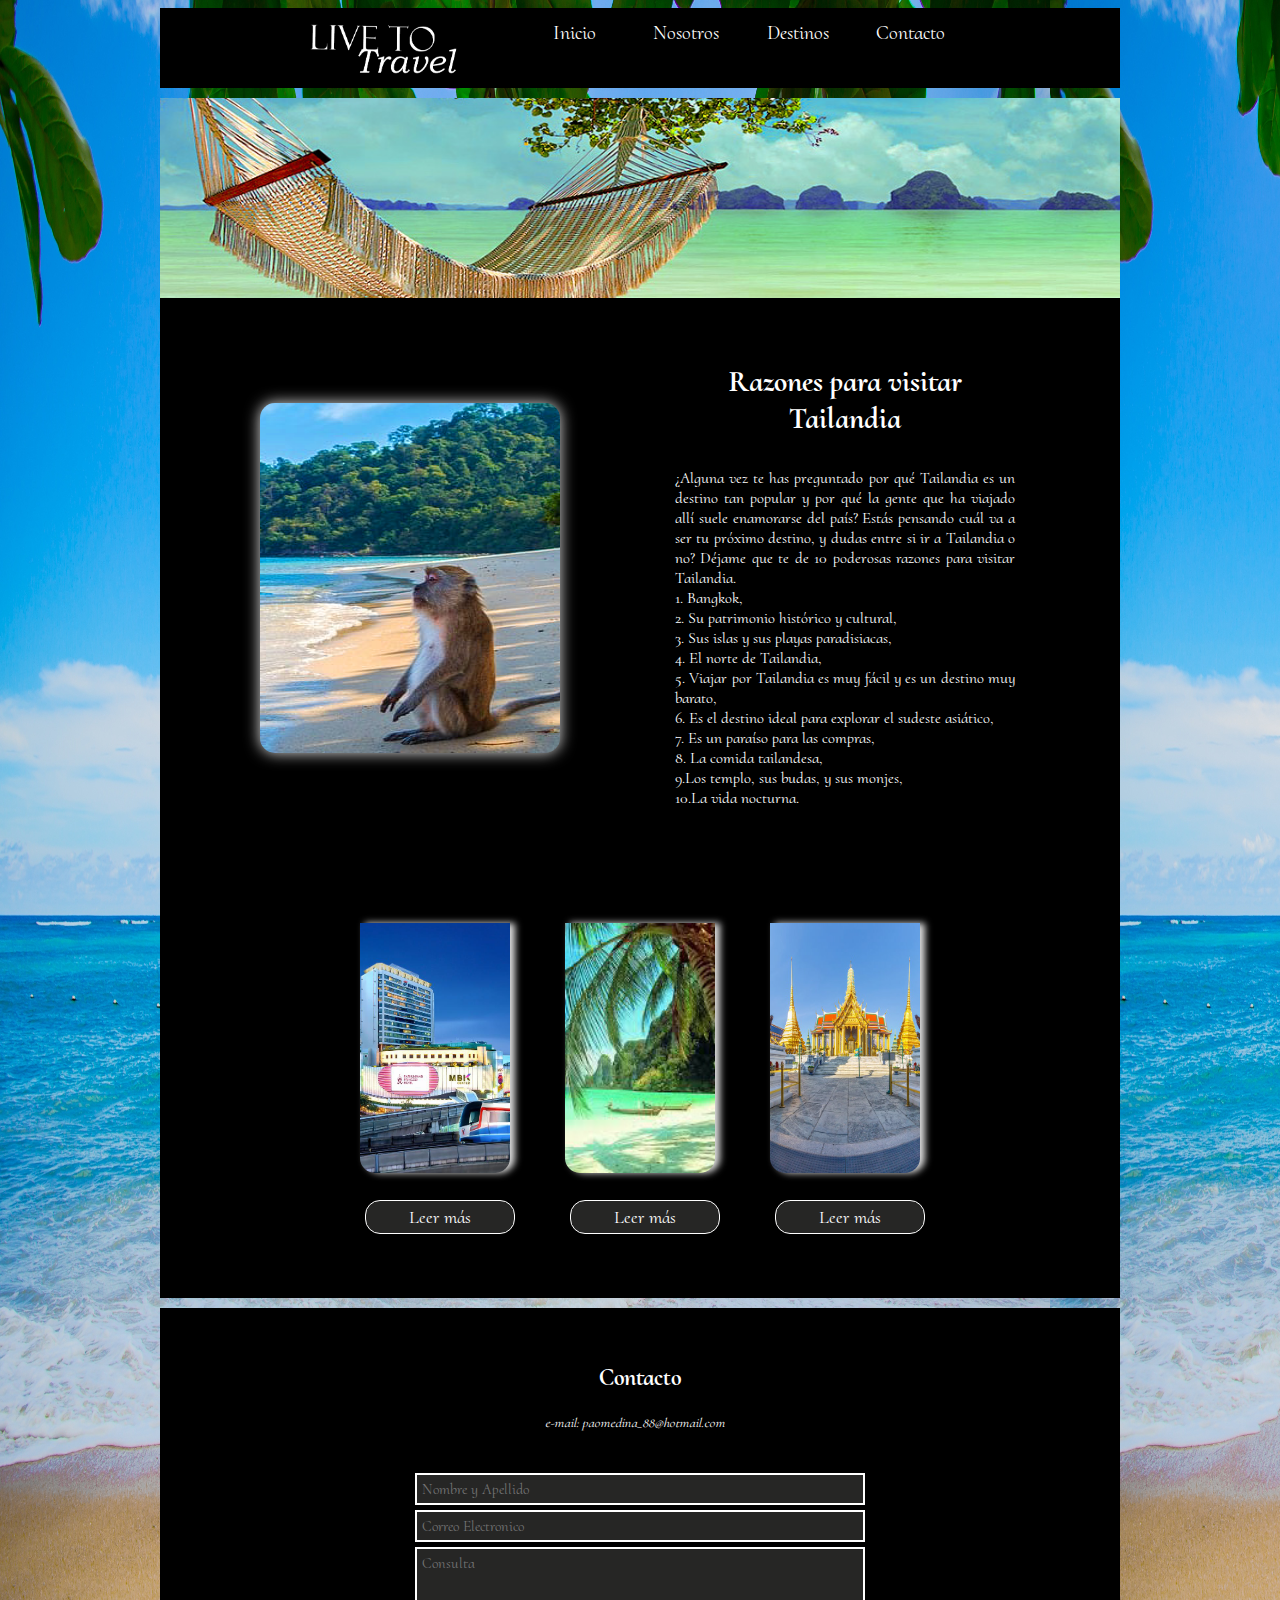
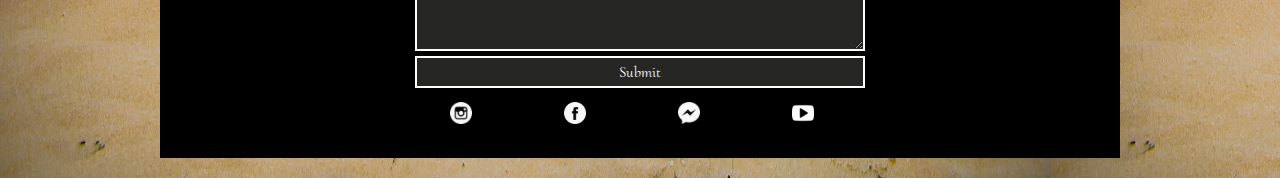
==== commit e7602f71: "sin cambios" ====
--- a/index.html
+++ b/index.html
@@ -42,7 +42,7 @@
                 <br>10.La vida nocturna.
             </p>
         </article>
-        <section id="contenedores_index">
+        <div id="contenedores_index">
         <section id="contenedor_izq">
             <div id="cont_izq_text">
                 <h2>Bangkok</h2>
@@ -62,7 +62,7 @@
             </div>
             <div id="boton_der"> <a href="#">Leer más</a></div>
         </section>
-        </section>
+        </div>
 
     </section>
     <footer>
--- a/estilo.css
+++ b/estilo.css
@@ -103,23 +103,21 @@
     font-size: 16px;
     font-style: normal;
 }
-#contenedores_index{
-    width: 150px;
-    height: 250px;
-    background-color: rgb(0, 0, 0);
-    margin-top: 100px;
-    margin-bottom: 100px;
-    border-radius: 0px 0px 15px 15px;
-    box-shadow: 5px 0px 7px rgba(255, 255, 255, 0.876);
-    box-sizing: border-box;
-    background-size: 150px 250px;
-}
 #contenedor_izq {
-    margin-left: 200px;
-    float: left;
-    background-image: url("imagenes/bangkok1_edited.jpg");  
-}
-#cont_izq_text,#cont_cent_text, #cont_der_text {
+ width: 150px;
+height: 250px;
+background-color: rgb(0, 0, 0);
+margin-left: 200px;
+margin-top: 100px;
+margin-bottom: 100px;
+float: left;
+box-sizing: border-box;
+background-image: url("imagenes/bangkok1_edited.jpg");
+background-size: 150px 250px;
+border-radius: 0px 0px 15px 15px;
+box-shadow: 5px 0px 7px rgba(255, 255, 255, 0.876);
+}
+#cont_izq_text {
     color:white;
     text-align: center;
     font-size: 10px;
@@ -131,7 +129,7 @@
 #contenedor_izq:hover #cont_izq_text {
     opacity: 1;
 }
-#boton_izq, #boton_cen, #boton_der {
+#boton_izq {
     display: block;
     margin-top: 230px;
     margin-bottom: 5px;
@@ -147,7 +145,7 @@
     text-align: center;
     border: 1px white solid;
 }
-#boton_izq a,#boton_cen a,#boton_der a {
+#boton_izq a {
     text-decoration: none;
     color: white;
 }
@@ -155,24 +153,100 @@
     opacity: 0.5;  
 }
 #contenedor_cen {
+    width: 150px;
+    height: 250px;
+    background-color: rgb(0, 0, 0);
     margin-left: 55px;
-    float: left;
+    margin-top: 100px;
+    margin-bottom: 100px;
+    float: left;
+    box-sizing: border-box;
     background-image: url("imagenes/playa_edited.jpg");
+    background-size: 150px 250px;
+    border-radius: 0px 0px 15px 15px;
+    box-shadow: 5px 0px 7px rgba(255, 255, 255, 0.876);
+}
+#cont_cen_text {
+    color:white;
+    text-align: center;
+    font-size: 10px;
+    margin-top:0px;
+    padding: 2px;
+    background-color: rgba(68, 68, 67, 0.438);
+    opacity: 0;
 }
 #contenedor_cen:hover #cont_cen_text {
     opacity: 1;
+}
+#boton_cen {
+     display: block;
+     margin-top: 230px;
+     margin-bottom: 5px;
+     margin-left: 5px;
+     padding: 5px;
+     width: 150px;
+     box-sizing: border-box;
+     background-color:rgba(93, 93, 90, 0.411);
+     color: white;
+     font-family: 'Cormorant Upright', serif;
+     font-size: 18px;
+     border-radius: 15px;
+     text-align: center;
+     border: 1px white solid;       
+}
+#boton_cen a {
+    text-decoration: none;
+    color: white;
 }
 #boton_cen a:hover {
     opacity: 0.5;
 }
 #contenedor_der {
+    width: 150px;
+    height: 250px;
+    background-color: rgb(0, 0, 0);
     margin-left: 55px;
     margin-right:200px; 
+    margin-top: 100px;
+    margin-bottom: 100px;
     float:right;
+    box-sizing: border-box;
     background-image: url("imagenes/templo_edited.jpg");
+    background-size: 150px 250px;
+    border-radius: 0px 0px 15px 15px;
+    box-shadow: 5px 0px 7px rgba(255, 255, 255, 0.876);
+}
+#cont_der_text {
+    color:white;
+    text-align: center;
+    font-size: 10px;
+    margin-top:0px;
+    padding: 2px;
+    background-color: rgba(68, 68, 67, 0.438);
+    opacity: 0;  
 }
 #contenedor_der:hover #cont_der_text {
     opacity: 1;
+}
+ #boton_der {
+    display: block;
+    margin-top: 230px;
+    margin-bottom: 5px;
+    margin-left: 5px;
+    padding: 5px;
+    width: 150px;
+    box-sizing: border-box;
+    background-color:rgba(93, 93, 90, 0.411);
+    color: white;
+    font-family: 'Cormorant Upright', serif;
+    font-size: 18px;
+    border-radius: 15px;
+    text-align: center;
+    border: 1px white solid;
+}
+ #boton_der a {
+    text-decoration: none;
+    color: white;
 }
 #boton_der a:hover {
     opacity: 0.5;
@@ -568,5 +642,5 @@
     padding-left:40px;
 }
 #redes img:hover {
-    width: 26px;
+width: 26px;
 }